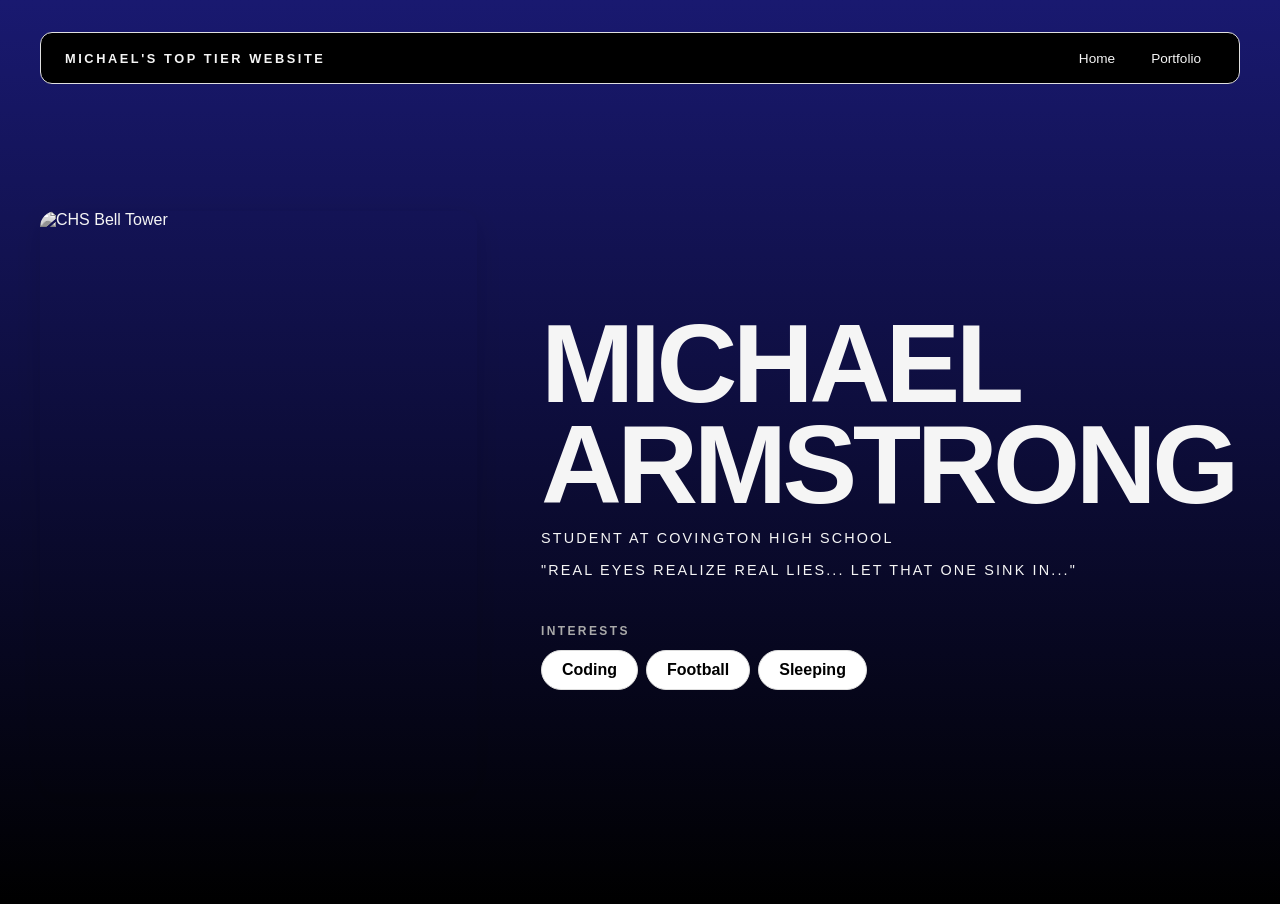
==== index.html @ 94be8ecb "add portfolio page to website" ====
<!DOCTYPE html>
<html>

<head>
  <title>Michael's Top Tier Website</title>
   <link rel="stylesheet" href="style.css" />
</head>

<body>
  <!-- All content goes here -->
  <div id="all-contents">
    <nav>
    <h1>Michael's Top Tier Website</h1>
    <ul id="nav-ul">
      <li class="nav-li"><a href="index.html">Home</a></li>
      <li class="nav-li"><a href="portfolio.html">Portfolio</a></li>
    </ul>
  </nav>


    <main>
    <div class="sidebar">
      <img class="sidebar-img" src="https://resources.finalsite.net/images/f_auto,q_auto/v1658156446/stpsborg/lehls8fegynpxttfwzhz/chs_homepage_allyears_00.jpg" alt="CHS Bell Tower" alt="My image" />
    </div>

    <div class="content">
      <h2>Michael Armstrong</h2>
      <p>Student at Covington High School</p>
      <p>"Real Eyes Realize Real Lies... let that one sink in..."
      </p>

      <div id="interests">
    <h3>Interests</h3>
    <ul>
      <li>Coding</li>
      <li>Football</li>
      <li>Sleeping</li>
    </ul>
  </div>
    </div>
  </main>
</div>
</body>

</html>
---- style.css ----
* {
  box-sizing: border-box;
}

body {
  margin: 0;
  background: linear-gradient(midnightblue, black);
  color: whitesmoke;
  font-family: "Helvetica Neue", Arial, sans-serif;
}

#all-contents {
  max-width: 1500px;
  min-height: 100vh;
  margin: 0 auto;
  padding: 32px 40px;
}

main {
  display: grid;
  grid-template-columns: minmax(220px, 1fr) minmax(420px, 1.6fr);
  align-items: center;
  min-height: calc(100vh - 160px);
  gap: clamp(32px, 5vw, 80px);
}

.sidebar {
  width: 100%;
}

.content {
  display: flex;
  flex-direction: column;
  align-items: flex-start;
  gap: 12px;
}

h2 {
  margin: 0;
  font-size: clamp(4rem, 10vw, 7rem);
  line-height: 0.9;
  font-weight: 900;
  letter-spacing: -0.04em;
  text-transform: uppercase;
  color: black;
}

.content > p {
  margin: 0;
  color: whitesmoke;
  font-size: 0.9rem;
  text-transform: uppercase;
  letter-spacing: 0.15em;
  line-height: 1.4;
}

h2 {
  color: whitesmoke; /* bright accent */
}

.content p {
  color: whitesmoke;
}

#interests {
  margin-top: 32px;
  width: 100%;
}

#interests h3 {
  margin: 0 0 12px;
  font-size: 0.75rem;
  font-weight: 700;
  text-transform: uppercase;
  letter-spacing: 0.2em;
  color: #aaa;
}

#interests ul {
  list-style: none;
  margin: 0;
  padding: 0;
  display: flex;
  flex-wrap: wrap;
  gap: 8px;
}

#interests li {
  color: black;
  font-size: 1rem;
  font-weight: 600;
  padding: 10px 20px;
  background: #fff;
  border: 1px solid #ddd;
  border-radius: 100px;
  transition:
    background 0.25s ease,
    color 0.25s ease,
    transform 0.25s ease;
  cursor: default;
}

#interests li:hover {
  background: midnightblue;
  color: whitesmoke;
  border-color: whitesmoke;
  transform: translateY(-2px);
}

.sidebar-img {
  width: 100%;
  max-width: 760px;
  aspect-ratio: 3 / 4;
  object-fit: cover;
  display: block;
  border-radius: 16px;
  filter: grayscale(100%);
  box-shadow: 0 8px 30px rgba(0, 0, 0, 0.12);
  transition:
    filter 0.4s ease,
    transform 0.4s ease,
    box-shadow 0.4s ease;
}

.sidebar-img:hover {
  filter: grayscale(0%);
  transform: translateY(-4px);
  box-shadow: 0 16px 40px rgba(0, 0, 0, 0.18);
}

nav {
  display: flex;
  justify-content: space-between;
  align-items: center;
  margin-bottom: 48px;
  padding: 16px 24px;
  background: black;
  border: 1px solid #e0e0e0;
  border-radius: 12px;
}

nav h1 {
  margin: 0;
  font-size: 0.8rem;
  font-weight: 700;
  text-transform: uppercase;
  letter-spacing: 0.2em;
  color: whitesmoke;
}

#nav-ul {
  list-style: none;
  display: flex;
  gap: 8px;
  margin: 0;
  padding: 0;
}

.nav-li a {
  color: whitesmoke;
  text-decoration: none;
  font-size: 0.85rem;
  font-weight: 500;
  padding: 6px 14px;
  border-radius: 8px;
  transition:
    background 0.25s ease,
    color 0.25s ease;
}

.nav-li a:hover {
  background: midnightblue;
  color: whitesmoke;
}

/* Portfolio styles */
.content h1 {
  color: white;
}

#portfolio {
  list-style: none;
  margin: 0;
  padding: 0;
  width: 100%;
  display: flex;
  flex-direction: column;
  gap: 8px;
}

#portfolio li {
  border-radius: 12px;
  overflow: hidden;
}

#portfolio a {
  display: flex;
  justify-content: space-between;
  align-items: center;
  text-decoration: none;
  color: black;
  padding: 16px 20px;
  font-size: 1.1rem;
  font-weight: 500;
  background: #fff;
  border: 1px solid #e0e0e0;
  border-radius: 12px;
  transition: background 0.25s ease, color 0.25s ease, transform 0.25s ease;
}

#portfolio a:hover {
  background: #000;
  color: #fff;
  transform: translateX(4px);
}

#portfolio a::after {
  content: "->";
  font-size: 0.85rem;
  opacity: 0.4;
  transition: opacity 0.25s ease;
  white-space: nowrap;
}

#portfolio a:hover::after {
  opacity: 1;
}
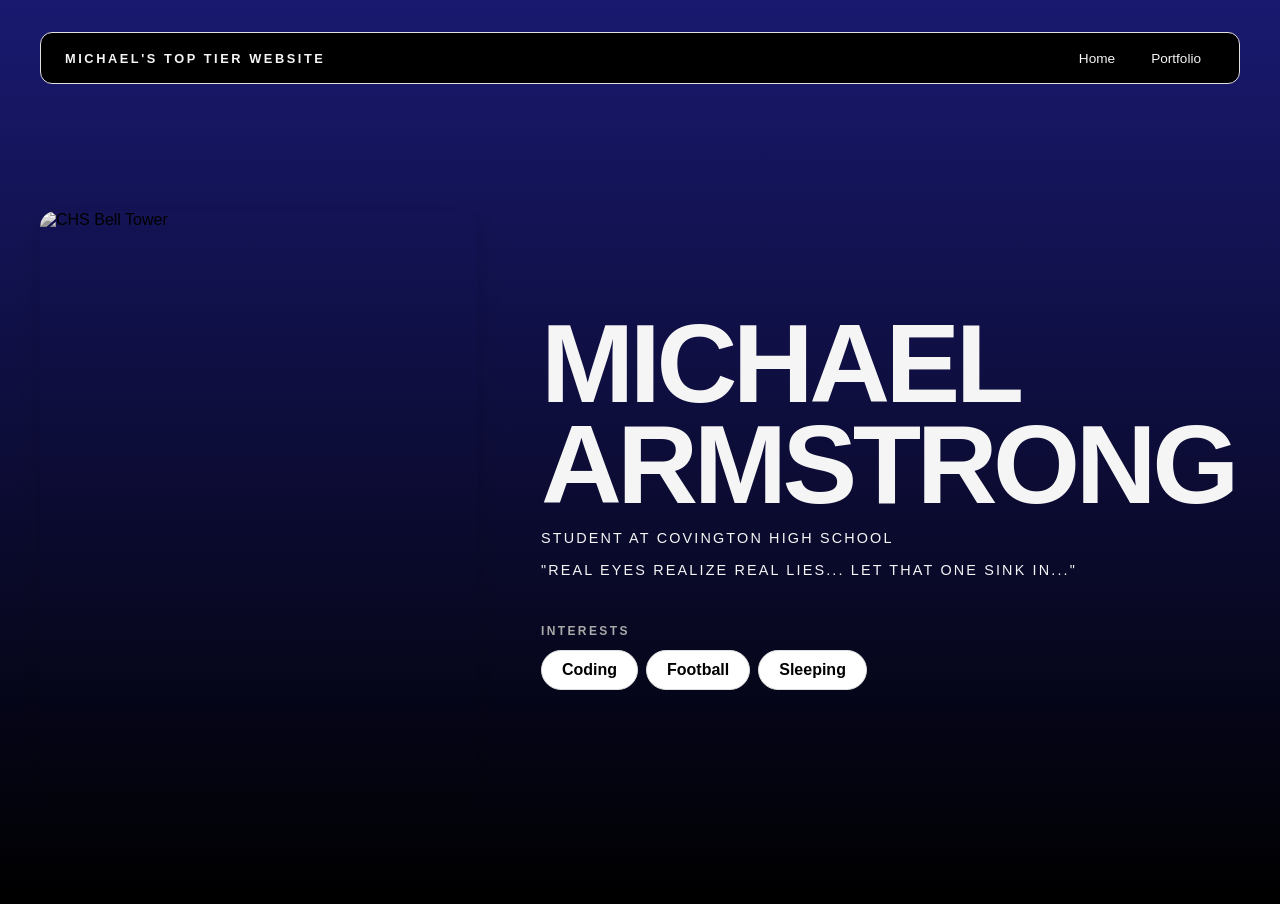
==== commit 218937ed: "add portfolio page to website" ====
--- a/index.html
+++ b/index.html
@@ -7,6 +7,9 @@
 </head>
 
 <body>
+  <div class="loader-container">
+  <div class="spinner"></div>
+</div>
   <!-- All content goes here -->
   <div id="all-contents">
     <nav>
--- a/style.css
+++ b/style.css
@@ -2,10 +2,53 @@
   box-sizing: border-box;
 }
 
+/* Fullscreen background overlay */
+.loader-container {
+  position: fixed;
+  top: 0;
+  left: 0;
+  width: 100vw;
+  height: 100vh;
+  background-color: black; /* Dark theme background */
+  display: flex;
+  justify-content: center;
+  align-items: center;
+  z-index: 9999; /* Ensures it stays on top of all content */
+  
+  /* Pure CSS Fade-out: Hides the loader automatically after 2.5 seconds */
+  animation: fadeOut 0.5s ease-in-out 2s forwards;
+  pointer-events: none; /* Allows users to click through once faded */
+}
+
+/* The spinning element */
+.spinner {
+  width: 50px;
+  height: 50px;
+  border: 5px solid whitesmoke; /* Subtle track color */
+  border-top-color: midnightblue; /* Bright accent spinner color */
+  border-radius: 50%;
+  animation: spin 1s linear infinite;
+}
+
+/* Animation for the spinning wheel */
+@keyframes spin {
+  to {
+    transform: rotate(360deg);
+  }
+}
+
+/* Animation to smoothly hide the screen */
+@keyframes fadeOut {
+  to {
+    opacity: 0;
+    visibility: hidden;
+  }
+}
+
 body {
   margin: 0;
   background: linear-gradient(midnightblue, black);
-  color: whitesmoke;
+  color: linear-gradient(whitesmoke, gray);
   font-family: "Helvetica Neue", Arial, sans-serif;
 }
 
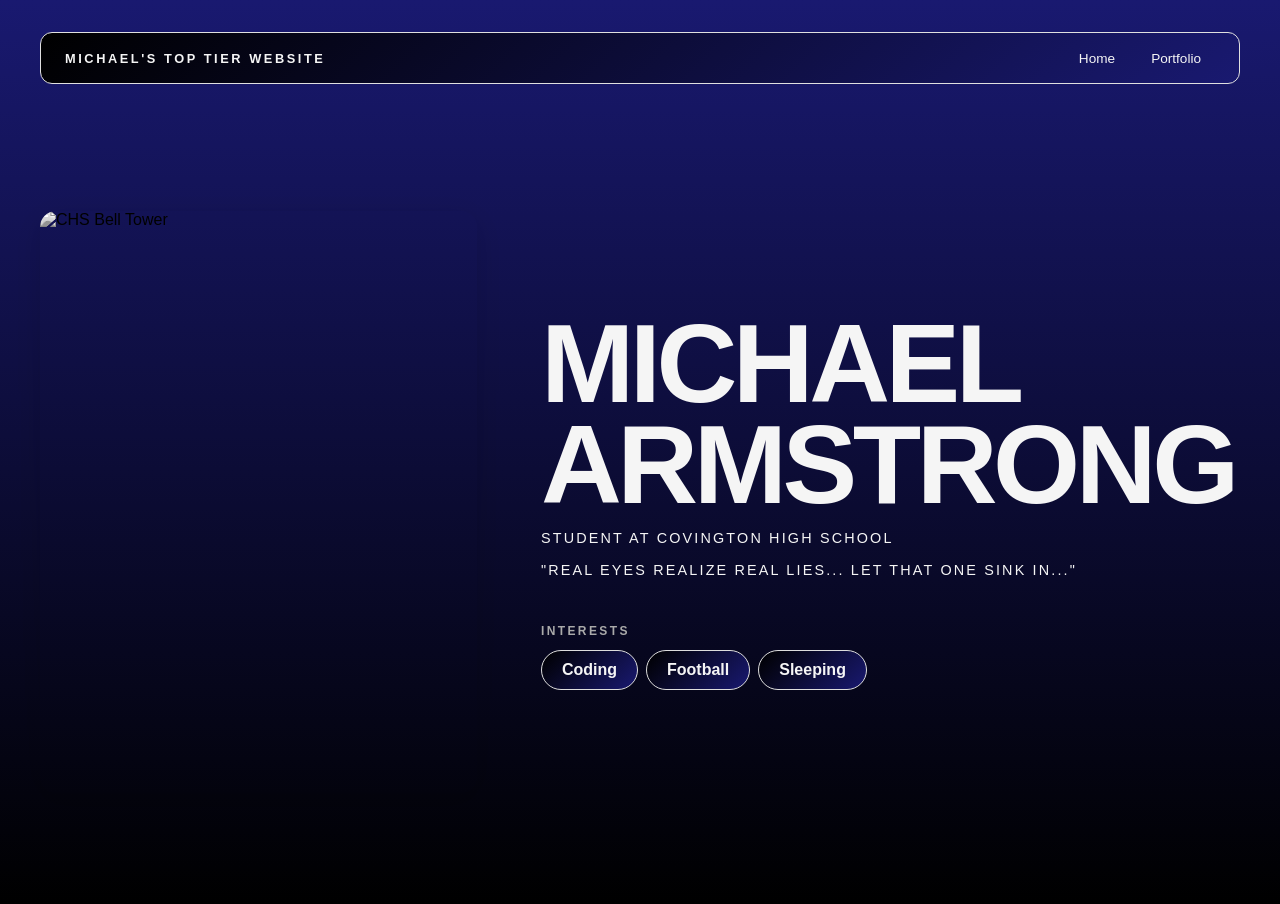
==== commit 8ac9651c: "updated website homepage and loading screen" ====
--- a/index.html
+++ b/index.html
@@ -8,7 +8,10 @@
 
 <body>
   <div class="loader-container">
-  <div class="spinner"></div>
+  <div class="loader-content">
+    <div class="spinner"></div>
+    <p class="loading-text">Welcome...</p>
+  </div>
 </div>
   <!-- All content goes here -->
   <div id="all-contents">
--- a/style.css
+++ b/style.css
@@ -1,55 +1,77 @@
+
 * {
-  box-sizing: border-box;
-}
-
-/* Fullscreen background overlay */
+    box-sizing: border-box;
+}
+
 .loader-container {
   position: fixed;
   top: 0;
   left: 0;
-  width: 100vw;
-  height: 100vh;
-  background-color: black; /* Dark theme background */
+  width: 100%;
+  height: 100%;
+  background-color: black; /* Dark background */
   display: flex;
   justify-content: center;
   align-items: center;
-  z-index: 9999; /* Ensures it stays on top of all content */
+  z-index: 9999;
   
-  /* Pure CSS Fade-out: Hides the loader automatically after 2.5 seconds */
-  animation: fadeOut 0.5s ease-in-out 2s forwards;
-  pointer-events: none; /* Allows users to click through once faded */
-}
-
-/* The spinning element */
+  /* Animation to fade out and hide after 2 seconds */
+  animation: fadeOut 0.5s ease-in-out forwards;
+  animation-delay: 2s; 
+}
+
+/* 3. Loader Content Alignment */
+.loader-content {
+  display: flex;
+  flex-direction: column;
+  align-items: center;
+  gap: 15px; /* Space between spinner and text */
+}
+
+/* 4. The Spinner */
 .spinner {
   width: 50px;
   height: 50px;
-  border: 5px solid whitesmoke; /* Subtle track color */
-  border-top-color: midnightblue; /* Bright accent spinner color */
+  border: 5px solid black; /* Darker track */
+  border-top: 5px solid white; /* Blue spinning part */
   border-radius: 50%;
   animation: spin 1s linear infinite;
 }
 
-/* Animation for the spinning wheel */
+/* 5. Loading Text */
+.loading-text {
+  color: #ffffff;
+  font-size: 1.2rem;
+  letter-spacing: 1px;
+  margin: 0;
+}
+
+/* 6. Keyframe Animations */
 @keyframes spin {
-  to {
-    transform: rotate(360deg);
+  0% { transform: rotate(0deg); }
+  100% { transform: rotate(360deg); }
+}
+
+@keyframes fadeOut {
+  0% {
+    opacity: 1;
+    visibility: visible;
   }
-}
-
-/* Animation to smoothly hide the screen */
-@keyframes fadeOut {
-  to {
+  99% {
     opacity: 0;
-    visibility: hidden;
+    visibility: visible;
   }
+  100% {
+    opacity: 0;
+    visibility: hidden; /* Prevents clicking on the hidden layer */
+  }
 }
 
 body {
-  margin: 0;
-  background: linear-gradient(midnightblue, black);
-  color: linear-gradient(whitesmoke, gray);
-  font-family: "Helvetica Neue", Arial, sans-serif;
+    margin: 0;
+    background: linear-gradient(midnightblue, black);
+    color: linear-gradient(whitesmoke, gray);
+    font-family: "Helvetica Neue", Arial, sans-serif;
 }
 
 #all-contents {
@@ -85,7 +107,7 @@
   font-weight: 900;
   letter-spacing: -0.04em;
   text-transform: uppercase;
-  color: black;
+  color:black;
 }
 
 .content > p {
@@ -129,11 +151,11 @@
 }
 
 #interests li {
-  color: black;
+  color: whitesmoke;
   font-size: 1rem;
   font-weight: 600;
   padding: 10px 20px;
-  background: #fff;
+  background: linear-gradient(135deg, black, midnightblue);
   border: 1px solid #ddd;
   border-radius: 100px;
   transition:
@@ -144,7 +166,7 @@
 }
 
 #interests li:hover {
-  background: midnightblue;
+  background: linear-gradient(135deg, black, midnightblue);
   color: whitesmoke;
   border-color: whitesmoke;
   transform: translateY(-2px);
@@ -177,7 +199,7 @@
   align-items: center;
   margin-bottom: 48px;
   padding: 16px 24px;
-  background: black;
+  background: linear-gradient(135deg, black, midnightblue);
   border: 1px solid #e0e0e0;
   border-radius: 12px;
 }
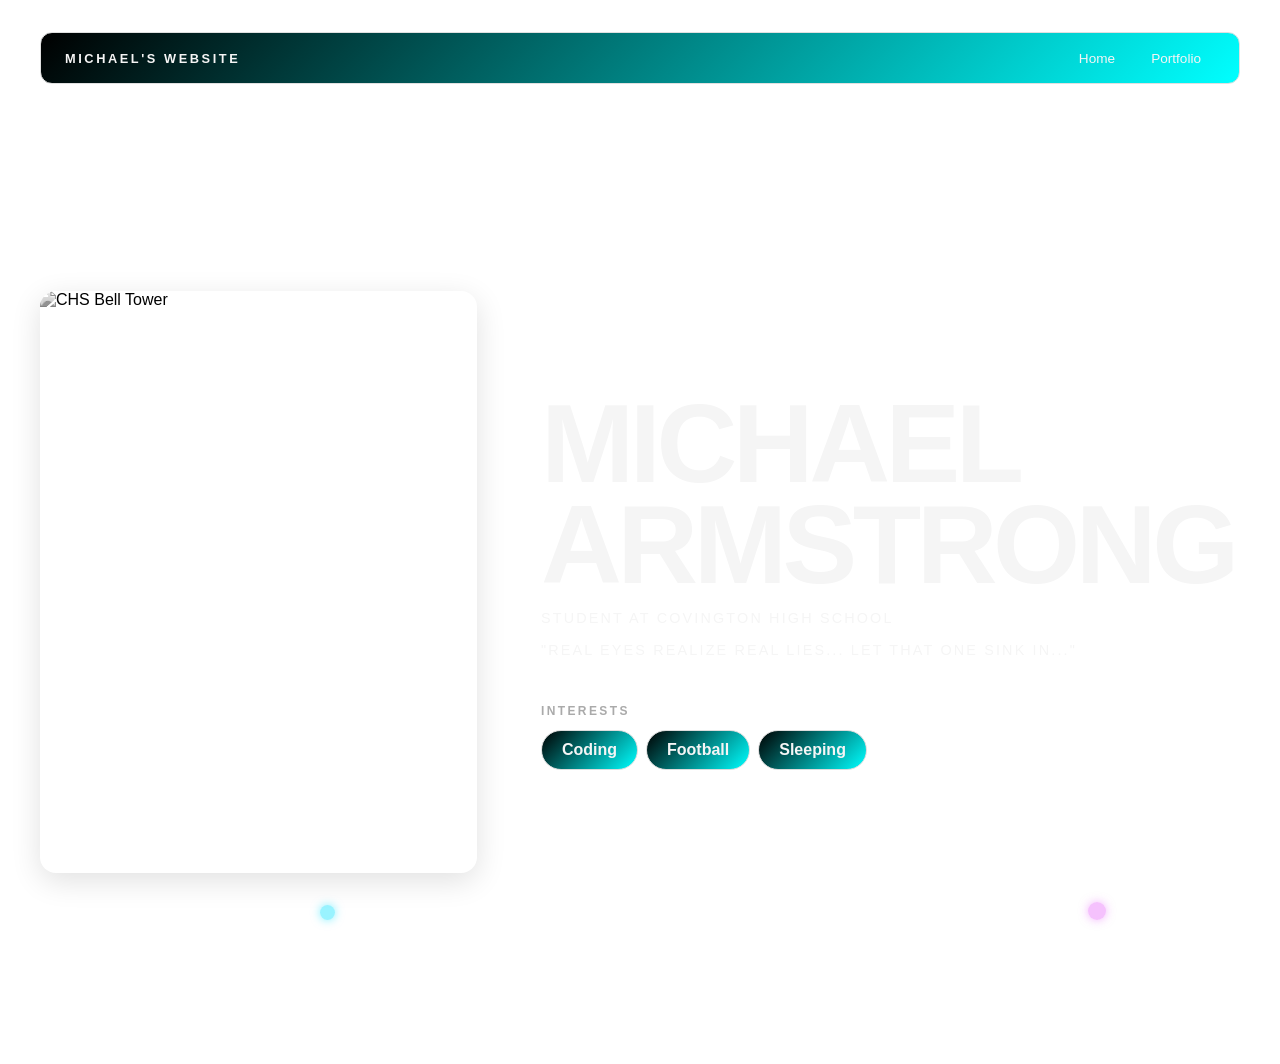
==== commit a6ac67d5: "website update" ====
--- a/index.html
+++ b/index.html
@@ -7,6 +7,23 @@
 </head>
 
 <body>
+  <div class="particle-container">
+    <div class="particle"></div>
+    <div class="particle"></div>
+    <div class="particle"></div>
+    <div class="particle"></div>
+    <div class="particle"></div>
+    <div class="particle"></div>
+    <div class="particle"></div>
+    <div class="particle"></div>
+    <div class="particle"></div>
+    <div class="particle"></div>
+    <div class="particle"></div>
+    <div class="particle"></div>
+    <div class="particle"></div>
+    <div class="particle"></div>
+    <div class="particle"></div>
+  </div>
   <div class="loader-container">
   <div class="loader-content">
     <div class="spinner"></div>
@@ -16,7 +33,7 @@
   <!-- All content goes here -->
   <div id="all-contents">
     <nav>
-    <h1>Michael's Top Tier Website</h1>
+    <h1>Michael's Website</h1>
     <ul id="nav-ul">
       <li class="nav-li"><a href="index.html">Home</a></li>
       <li class="nav-li"><a href="portfolio.html">Portfolio</a></li>
--- a/style.css
+++ b/style.css
@@ -1,6 +1,85 @@
 
 * {
     box-sizing: border-box;
+}
+
+body {
+    margin: 0;
+       background: url('https://s3-us-west-2.amazonaws.com/s.cdpn.io/221808/sky.jpg');
+    color: linear-gradient(whitesmoke, gray);
+    font-family: "Helvetica Neue", Arial, sans-serif;
+}
+
+.particle-container {
+  position: fixed;
+  top: 0;
+  left: 0;
+  width: 100%;
+  height: 100%;
+  z-index: 1;
+}
+
+/* Common Particle Styles */
+.particle {
+  position: absolute;
+  bottom: -20px; /* Start just below the viewport */
+  background: rgba(255, 255, 255, 0.5);
+  border-radius: 50%;
+  animation: floatUp 12s infinite linear;
+}
+
+/* 
+   Staggering Individual Particles 
+   We vary horizontal position (left), size, delay, and opacity.
+*/
+.particle:nth-child(1)  { left: 10%; width: 8px;  height: 8px;  animation-delay: 0s;   animation-duration: 14s; }
+.particle:nth-child(2)  { left: 25%; width: 15px; height: 15px; animation-delay: 2s;   animation-duration: 18s; background: rgba(0, 225, 255, 0.4); box-shadow: 0 0 10px rgba(0, 225, 255, 0.5); }
+.particle:nth-child(3)  { left: 40%; width: 5px;  height: 5px;  animation-delay: 4s;   animation-duration: 10s; }
+.particle:nth-child(4)  { left: 55%; width: 12px; height: 12px; animation-delay: 1s;   animation-duration: 15s; }
+.particle:nth-child(5)  { left: 70%; width: 6px;  height: 6px;  animation-delay: 6s;   animation-duration: 12s; }
+.particle:nth-child(6)  { left: 85%; width: 18px; height: 18px; animation-delay: 3s;   animation-duration: 22s; background: rgba(230, 100, 250, 0.4); box-shadow: 0 0 10px rgba(230, 100, 250, 0.5); }
+.particle:nth-child(7)  { left: 15%; width: 10px; height: 10px; animation-delay: 7s;   animation-duration: 13s; }
+.particle:nth-child(8)  { left: 33%; width: 4px;  height: 4px;  animation-delay: 9s;   animation-duration: 9s;  }
+.particle:nth-child(9)  { left: 65%; width: 14px; height: 14px; animation-delay: 5s;   animation-duration: 16s; }
+.particle:nth-child(10) { left: 90%; width: 8px;  height: 8px;  animation-delay: 11s;  animation-duration: 11s; }
+.particle:nth-child(11) { left: 5%;  width: 12px; height: 12px; animation-delay: 4.5s; animation-duration: 17s; }
+.particle:nth-child(12) { left: 48%; width: 7px;  height: 7px;  animation-delay: 2.5s; animation-duration: 12s; }
+.particle:nth-child(13) { left: 78%; width: 16px; height: 16px; animation-delay: 8s;   animation-duration: 20s; }
+.particle:nth-child(14) { left: 22%; width: 5px;  height: 5px;  animation-delay: 12s;  animation-duration: 14s; }
+.particle:nth-child(15) { left: 60%; width: 9px;  height: 9px;  animation-delay: 0.5s; animation-duration: 15s; }
+
+/* The Core Animation Protocol */
+@keyframes floatUp {
+  0% {
+    transform: translateY(0) translateX(0) scale(1);
+    opacity: 0;
+  }
+  10% {
+    opacity: 1; /* Fade in quickly as it enters the screen */
+  }
+  50% {
+    /* Give particles a drifting/swaying effect horizontally halfway up */
+    transform: translateY(-50vh) translateX(30px) scale(1.2);
+  }
+  90% {
+    opacity: 1;
+  }
+  100% {
+    /* Move past the top edge and fade out */
+    transform: translateY(-105vh) translateX(-20px) scale(0.8);
+    opacity: 0;
+  }
+}
+
+/* Foreground Content Positioning */
+.content {
+  position: relative;
+  z-index: 2; /* Ensures text is clickable and sits on top of particles */
+  display: flex;
+  justify-content: center;
+  align-items: center;
+  height: 100vh;
+  color: #ffffff;
 }
 
 .loader-container {
@@ -67,12 +146,6 @@
   }
 }
 
-body {
-    margin: 0;
-    background: linear-gradient(midnightblue, black);
-    color: linear-gradient(whitesmoke, gray);
-    font-family: "Helvetica Neue", Arial, sans-serif;
-}
 
 #all-contents {
   max-width: 1500px;
@@ -155,7 +228,7 @@
   font-size: 1rem;
   font-weight: 600;
   padding: 10px 20px;
-  background: linear-gradient(135deg, black, midnightblue);
+  background: linear-gradient(135deg, black, cyan);
   border: 1px solid #ddd;
   border-radius: 100px;
   transition:
@@ -166,7 +239,7 @@
 }
 
 #interests li:hover {
-  background: linear-gradient(135deg, black, midnightblue);
+  background: linear-gradient(135deg, black, cyan);
   color: whitesmoke;
   border-color: whitesmoke;
   transform: translateY(-2px);
@@ -199,7 +272,7 @@
   align-items: center;
   margin-bottom: 48px;
   padding: 16px 24px;
-  background: linear-gradient(135deg, black, midnightblue);
+  background: linear-gradient(135deg, black, cyan);
   border: 1px solid #e0e0e0;
   border-radius: 12px;
 }
@@ -234,10 +307,9 @@
 }
 
 .nav-li a:hover {
-  background: midnightblue;
-  color: whitesmoke;
-}
-
+  background: linear-gradient(135deg, black, cyan);
+  color: #fff;
+}
 /* Portfolio styles */
 .content h1 {
   color: white;
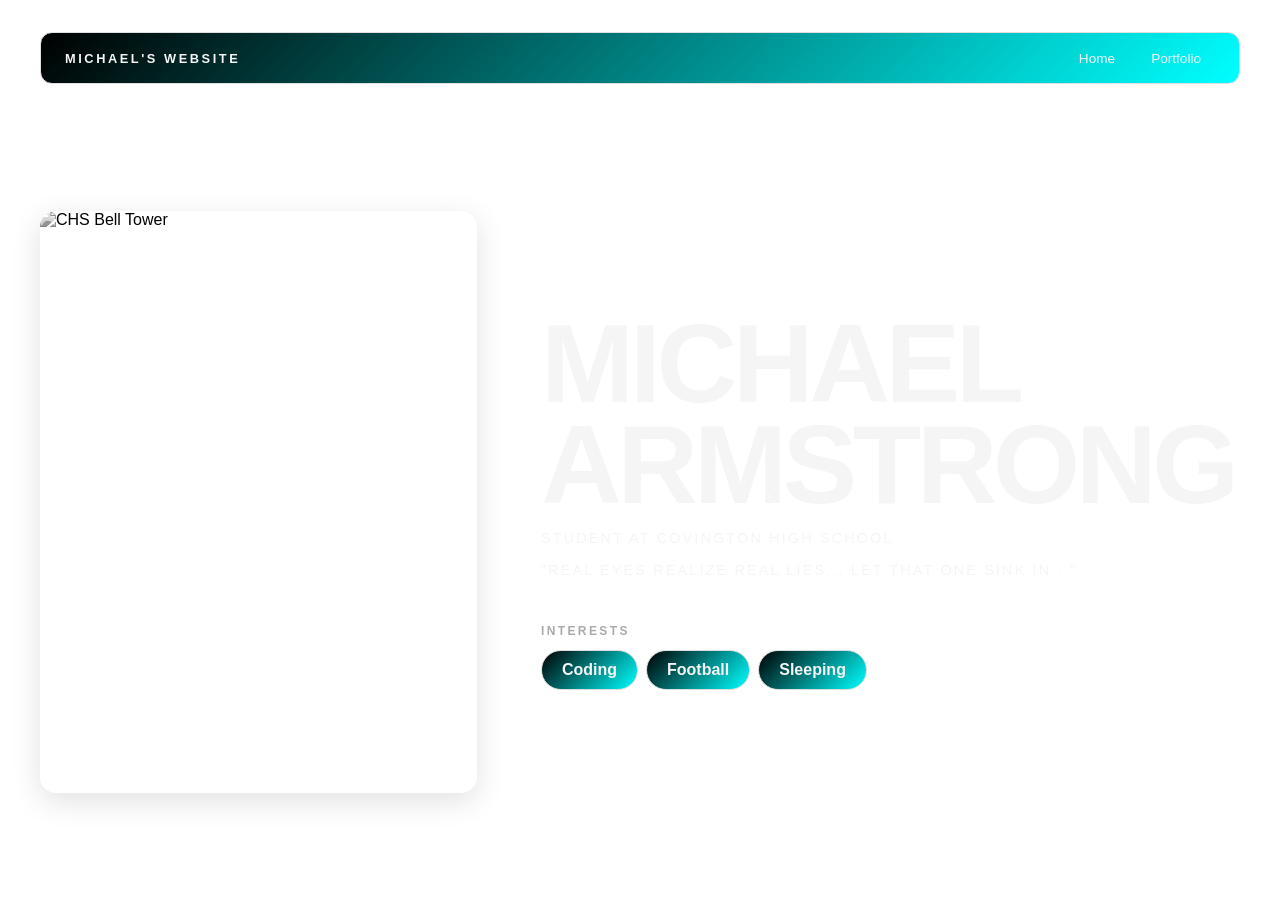
==== commit ca4096e6: "fixed particle animation" ====
--- a/index.html
+++ b/index.html
@@ -8,22 +8,9 @@
 
 <body>
   <div class="particle-container">
-    <div class="particle"></div>
-    <div class="particle"></div>
-    <div class="particle"></div>
-    <div class="particle"></div>
-    <div class="particle"></div>
-    <div class="particle"></div>
-    <div class="particle"></div>
-    <div class="particle"></div>
-    <div class="particle"></div>
-    <div class="particle"></div>
-    <div class="particle"></div>
-    <div class="particle"></div>
-    <div class="particle"></div>
-    <div class="particle"></div>
-    <div class="particle"></div>
-  </div>
+    <div class="particles layer-1"></div>
+    <div class="particles layer-2"></div>
+    <div class="particles layer-3"></div>
   <div class="loader-container">
   <div class="loader-content">
     <div class="spinner"></div>
--- a/style.css
+++ b/style.css
@@ -11,75 +11,74 @@
 }
 
 .particle-container {
-  position: fixed;
+  position: relative;
+  width: 100%;
+  height: 100vh;
+}
+
+/* Base style for particle layers */
+.particles {
+  position: absolute;
   top: 0;
   left: 0;
   width: 100%;
   height: 100%;
-  z-index: 1;
-}
-
-/* Common Particle Styles */
-.particle {
-  position: absolute;
-  bottom: -20px; /* Start just below the viewport */
-  background: rgba(255, 255, 255, 0.5);
+}
+
+/* Layer 1: Small, slow-moving background particles */
+.layer-1 {
+  width: 2px;
+  height: 2px;
   border-radius: 50%;
-  animation: floatUp 12s infinite linear;
-}
-
-/* 
-   Staggering Individual Particles 
-   We vary horizontal position (left), size, delay, and opacity.
-*/
-.particle:nth-child(1)  { left: 10%; width: 8px;  height: 8px;  animation-delay: 0s;   animation-duration: 14s; }
-.particle:nth-child(2)  { left: 25%; width: 15px; height: 15px; animation-delay: 2s;   animation-duration: 18s; background: rgba(0, 225, 255, 0.4); box-shadow: 0 0 10px rgba(0, 225, 255, 0.5); }
-.particle:nth-child(3)  { left: 40%; width: 5px;  height: 5px;  animation-delay: 4s;   animation-duration: 10s; }
-.particle:nth-child(4)  { left: 55%; width: 12px; height: 12px; animation-delay: 1s;   animation-duration: 15s; }
-.particle:nth-child(5)  { left: 70%; width: 6px;  height: 6px;  animation-delay: 6s;   animation-duration: 12s; }
-.particle:nth-child(6)  { left: 85%; width: 18px; height: 18px; animation-delay: 3s;   animation-duration: 22s; background: rgba(230, 100, 250, 0.4); box-shadow: 0 0 10px rgba(230, 100, 250, 0.5); }
-.particle:nth-child(7)  { left: 15%; width: 10px; height: 10px; animation-delay: 7s;   animation-duration: 13s; }
-.particle:nth-child(8)  { left: 33%; width: 4px;  height: 4px;  animation-delay: 9s;   animation-duration: 9s;  }
-.particle:nth-child(9)  { left: 65%; width: 14px; height: 14px; animation-delay: 5s;   animation-duration: 16s; }
-.particle:nth-child(10) { left: 90%; width: 8px;  height: 8px;  animation-delay: 11s;  animation-duration: 11s; }
-.particle:nth-child(11) { left: 5%;  width: 12px; height: 12px; animation-delay: 4.5s; animation-duration: 17s; }
-.particle:nth-child(12) { left: 48%; width: 7px;  height: 7px;  animation-delay: 2.5s; animation-duration: 12s; }
-.particle:nth-child(13) { left: 78%; width: 16px; height: 16px; animation-delay: 8s;   animation-duration: 20s; }
-.particle:nth-child(14) { left: 22%; width: 5px;  height: 5px;  animation-delay: 12s;  animation-duration: 14s; }
-.particle:nth-child(15) { left: 60%; width: 9px;  height: 9px;  animation-delay: 0.5s; animation-duration: 15s; }
-
-/* The Core Animation Protocol */
+  background: transparent;
+  /* Multi-layered shadows create multiple distinct spots from a single element */
+  box-shadow: 
+    15vw 10vh #ffffff, 35vw 45vh rgba(255,255,255,0.7), 75vw 20vh #ffffff,
+    85vw 70vh rgba(255,255,255,0.4), 25vw 80vh #ffffff, 60vw 55vh #ffffff,
+    45vw 90vh rgba(255,255,255,0.6), 90vw 10vh #ffffff, 10vw 60vh #ffffff;
+  animation: floatUp 25s linear infinite;
+}
+
+/* Layer 2: Medium-sized, faster midground particles */
+.layer-2 {
+  width: 4px;
+  height: 4px;
+  border-radius: 50%;
+  background: transparent;
+  box-shadow: 
+    20vw 30vh rgba(255,255,255,0.8), 50vw 15vh #ffffff, 80vw 65vh rgba(255,255,255,0.5),
+    40vw 75vh #ffffff, 70vw 35vh #ffffff, 10vw 85vh rgba(255,255,255,0.9);
+  animation: floatUp 18s linear infinite;
+}
+
+/* Layer 3: Large, fast foreground particles */
+.layer-3 {
+  width: 6px;
+  height: 6px;
+  border-radius: 50%;
+  background: transparent;
+  box-shadow: 
+    30vw 50vh #ffffff, 65vw 25vh rgba(255,255,255,0.6), 85vw 85vh #ffffff,
+    15vw 20vh rgba(255,255,255,0.5);
+  animation: floatUp 12s linear infinite;
+}
+
 @keyframes floatUp {
   0% {
-    transform: translateY(0) translateX(0) scale(1);
+    transform: translateY(0) translateX(0);
     opacity: 0;
   }
   10% {
-    opacity: 1; /* Fade in quickly as it enters the screen */
-  }
-  50% {
-    /* Give particles a drifting/swaying effect horizontally halfway up */
-    transform: translateY(-50vh) translateX(30px) scale(1.2);
+    opacity: 1;
   }
   90% {
     opacity: 1;
   }
   100% {
-    /* Move past the top edge and fade out */
-    transform: translateY(-105vh) translateX(-20px) scale(0.8);
+    /* Translates upward past the view boundary with a minor rightward sway */
+    transform: translateY(-100vh) translateX(50px);
     opacity: 0;
   }
-}
-
-/* Foreground Content Positioning */
-.content {
-  position: relative;
-  z-index: 2; /* Ensures text is clickable and sits on top of particles */
-  display: flex;
-  justify-content: center;
-  align-items: center;
-  height: 100vh;
-  color: #ffffff;
 }
 
 .loader-container {
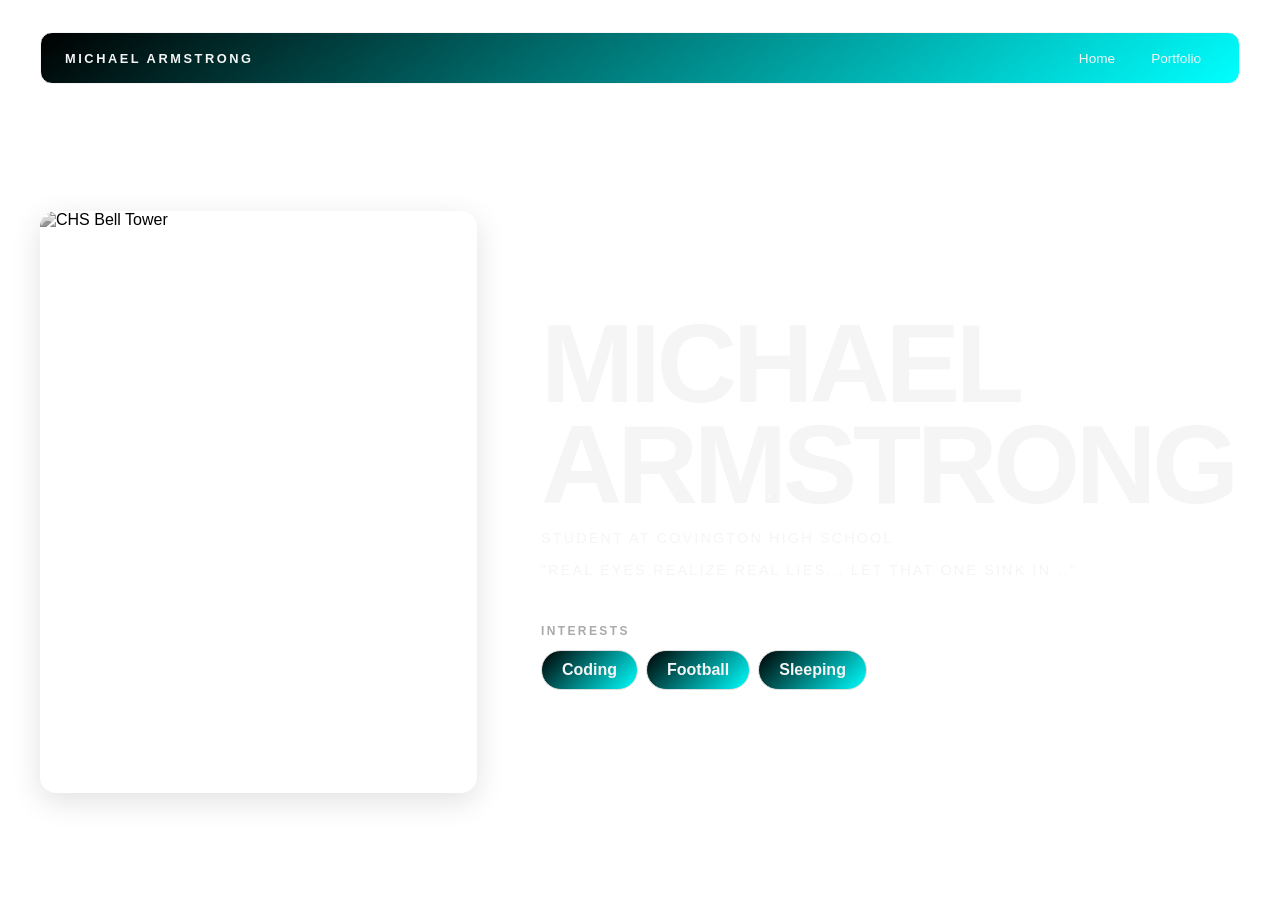
==== commit 0239b35d: "wording" ====
--- a/index.html
+++ b/index.html
@@ -20,7 +20,7 @@
   <!-- All content goes here -->
   <div id="all-contents">
     <nav>
-    <h1>Michael's Website</h1>
+    <h1>Michael Armstrong</h1>
     <ul id="nav-ul">
       <li class="nav-li"><a href="index.html">Home</a></li>
       <li class="nav-li"><a href="portfolio.html">Portfolio</a></li>
--- a/style.css
+++ b/style.css
@@ -271,8 +271,8 @@
   align-items: center;
   margin-bottom: 48px;
   padding: 16px 24px;
-  background: linear-gradient(135deg, black, cyan);
-  border: 1px solid #e0e0e0;
+  background: linear-gradient(145deg, black, cyan);
+  border: 1px solid whitesmoke;
   border-radius: 12px;
 }
 
@@ -338,14 +338,14 @@
   padding: 16px 20px;
   font-size: 1.1rem;
   font-weight: 500;
-  background: #fff;
+  background: cyan;
   border: 1px solid #e0e0e0;
   border-radius: 12px;
   transition: background 0.25s ease, color 0.25s ease, transform 0.25s ease;
 }
 
 #portfolio a:hover {
-  background: #000;
+  background: linear-gradient(135deg, black, cyan);
   color: #fff;
   transform: translateX(4px);
 }
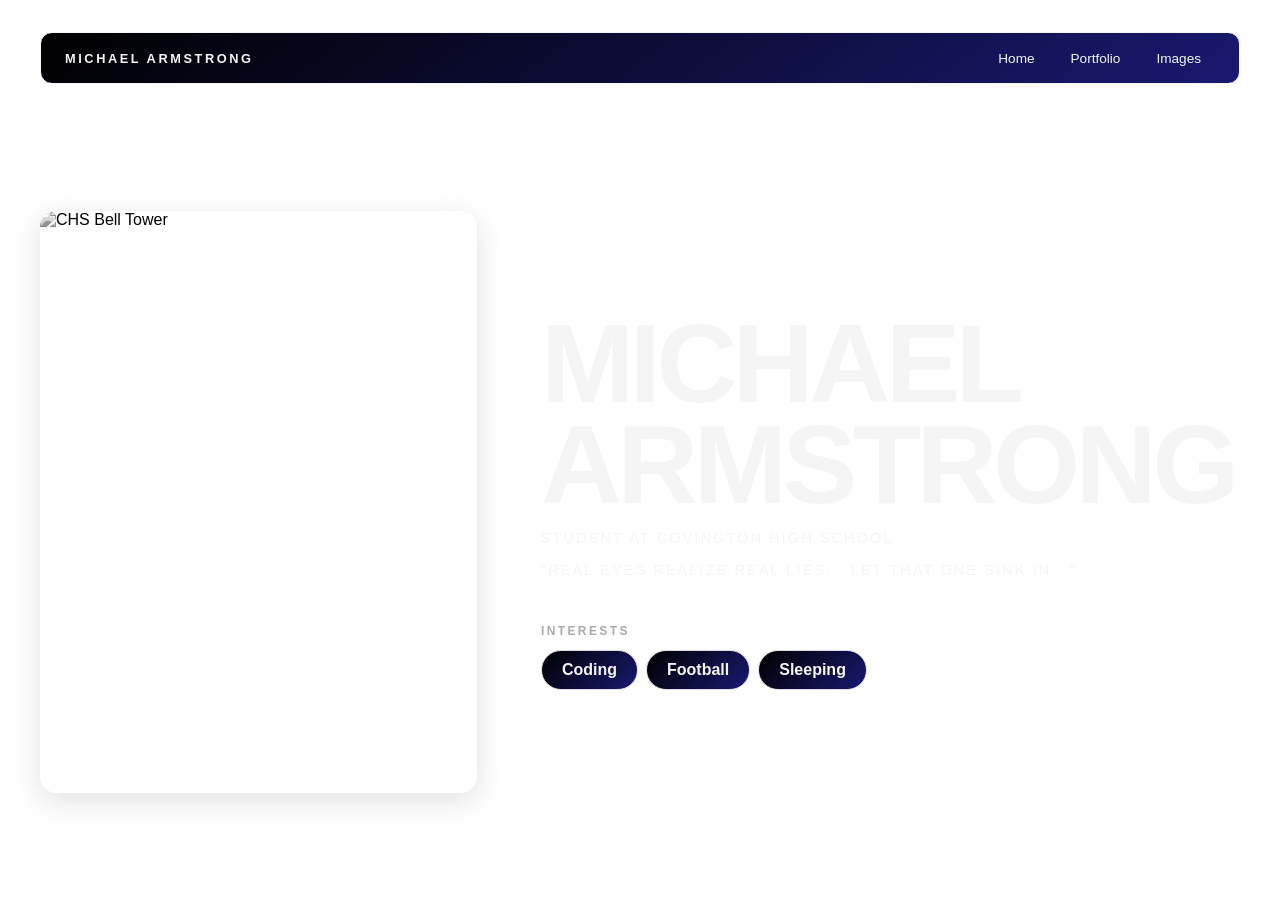
==== commit 5120d313: "images" ====
--- a/index.html
+++ b/index.html
@@ -24,6 +24,7 @@
     <ul id="nav-ul">
       <li class="nav-li"><a href="index.html">Home</a></li>
       <li class="nav-li"><a href="portfolio.html">Portfolio</a></li>
+      <li class="nav-li"><a id="navanchor" href="images.html">Images</a>
     </ul>
   </nav>
 
--- a/style.css
+++ b/style.css
@@ -5,7 +5,8 @@
 
 body {
     margin: 0;
-       background: url('https://s3-us-west-2.amazonaws.com/s.cdpn.io/221808/sky.jpg');
+       background: url(https://media.tenor.com/BYld8ESOSXUAAAAC/blue-nightsky.gif);
+       background-size: cover;
     color: linear-gradient(whitesmoke, gray);
     font-family: "Helvetica Neue", Arial, sans-serif;
 }
@@ -87,7 +88,8 @@
   left: 0;
   width: 100%;
   height: 100%;
-  background-color: black; /* Dark background */
+  background-image: url(https://i.gifer.com/h01.gif);
+  background-size: cover;
   display: flex;
   justify-content: center;
   align-items: center;
@@ -227,7 +229,7 @@
   font-size: 1rem;
   font-weight: 600;
   padding: 10px 20px;
-  background: linear-gradient(135deg, black, cyan);
+  background: linear-gradient(135deg, black, midnightblue);
   border: 1px solid #ddd;
   border-radius: 100px;
   transition:
@@ -238,7 +240,7 @@
 }
 
 #interests li:hover {
-  background: linear-gradient(135deg, black, cyan);
+  background: linear-gradient(135deg, black, midnightblue);
   color: whitesmoke;
   border-color: whitesmoke;
   transform: translateY(-2px);
@@ -271,7 +273,7 @@
   align-items: center;
   margin-bottom: 48px;
   padding: 16px 24px;
-  background: linear-gradient(145deg, black, cyan);
+  background: linear-gradient(145deg, black, midnightblue);
   border: 1px solid whitesmoke;
   border-radius: 12px;
 }
@@ -306,7 +308,7 @@
 }
 
 .nav-li a:hover {
-  background: linear-gradient(135deg, black, cyan);
+  background: linear-gradient(135deg, black, midnightblue);
   color: #fff;
 }
 /* Portfolio styles */
@@ -338,14 +340,14 @@
   padding: 16px 20px;
   font-size: 1.1rem;
   font-weight: 500;
-  background: cyan;
+  background: midnightblue;
   border: 1px solid #e0e0e0;
   border-radius: 12px;
   transition: background 0.25s ease, color 0.25s ease, transform 0.25s ease;
 }
 
 #portfolio a:hover {
-  background: linear-gradient(135deg, black, cyan);
+  background: linear-gradient(135deg, black, midnightblue);
   color: #fff;
   transform: translateX(4px);
 }
